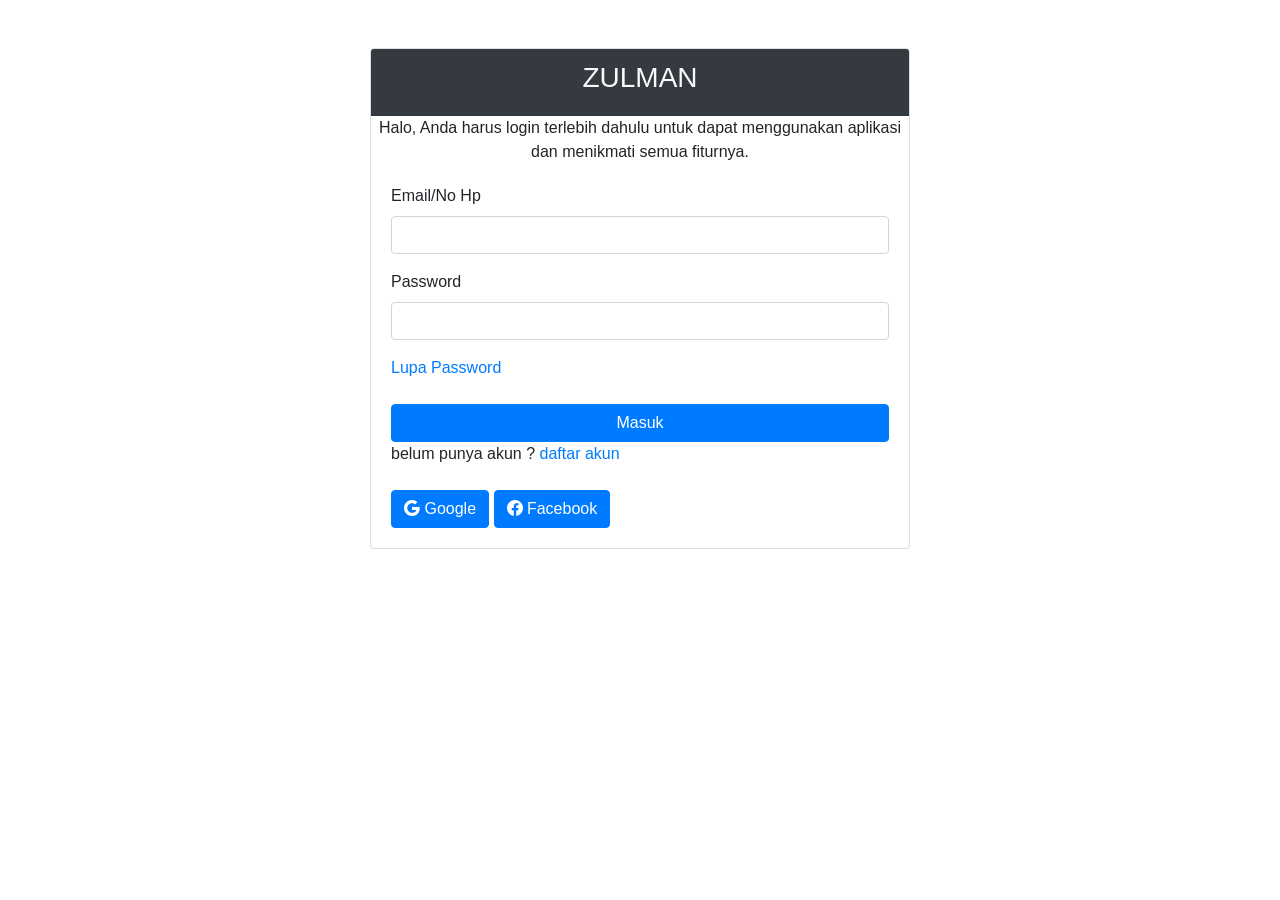
==== index.html @ c05bef80 "Add files via upload" ====
<!DOCTYPE html>
<html lang="en">
  <head>
    <meta charset="UTF-8" />
    <meta name="viewport" content="width=device-width, initial-scale=1.0" />
    <title>Registrasi Akun</title>
    <link rel="stylesheet" href="https://cdn.jsdelivr.net/npm/bootstrap-icons@1.11.2/font/bootstrap-icons.min.css" />
    <!-- Tambahkan Bootstrap CSS -->

    <link rel="stylesheet" href="https://maxcdn.bootstrapcdn.com/bootstrap/4.0.0/css/bootstrap.min.css" />
  </head>
  <body>
    <div class="container mt-5 ">
      <div class="row justify-content-center">
        <div class=" col-md-6">
          <div class="card ">
            <div class="card-header bg-dark">
              <h3 class="text-center text-light">ZULMAN</h3>
            </div class="container-fluid">




            
            
           
            <h9 class="text-center">Halo, Anda harus login terlebih dahulu untuk dapat menggunakan aplikasi dan menikmati semua fiturnya.</h9>
            
            <div class="card-body">
              <form action="beranda.html">
                <div class="form-group">
                  <label for="Email">Email/No Hp</label>
                  <input type="Email" class="form-control" id="Email" name="Email" required />
                </div>

                <div class="form-group">
                  <label for="confirmPassword"> Password</label>
                  <input type="password" class="form-control" id="confirmPassword" name="confirmPassword" required />
                </div>
                <a href="lupa_sandi.html" target="_blank"> Lupa Password</a><br /><br />

                <button type="submit" class="btn btn-primary btn-block">Masuk</button>
              </form>
              <h9>belum punya akun ? </h9> <a href="daftar_akun.html" target="_blank"> daftar akun</a><br /><br />
              <button type="submit" class="btn btn-primary"><i class="bi bi-google"></i> Google</button>

              <button type="submit" class="btn btn-primary"><i class="bi bi-facebook"></i> Facebook</button>
            </div>
          </div>
        </div>
      </div>
    </div>

    <!-- Tambahkan Bootstrap JS dan jQuery (diperlukan oleh Bootstrap) -->
    <script src="https://code.jquery.com/jquery-3.2.1.slim.min.js"></script>
    <script src="https://cdnjs.cloudflare.com/ajax/libs/popper.js/1.12.9/umd/popper.min.js"></script>
    <script src="https://maxcdn.bootstrapcdn.com/bootstrap/4.0.0/js/bootstrap.min.js"></script>
  </body>
</html>
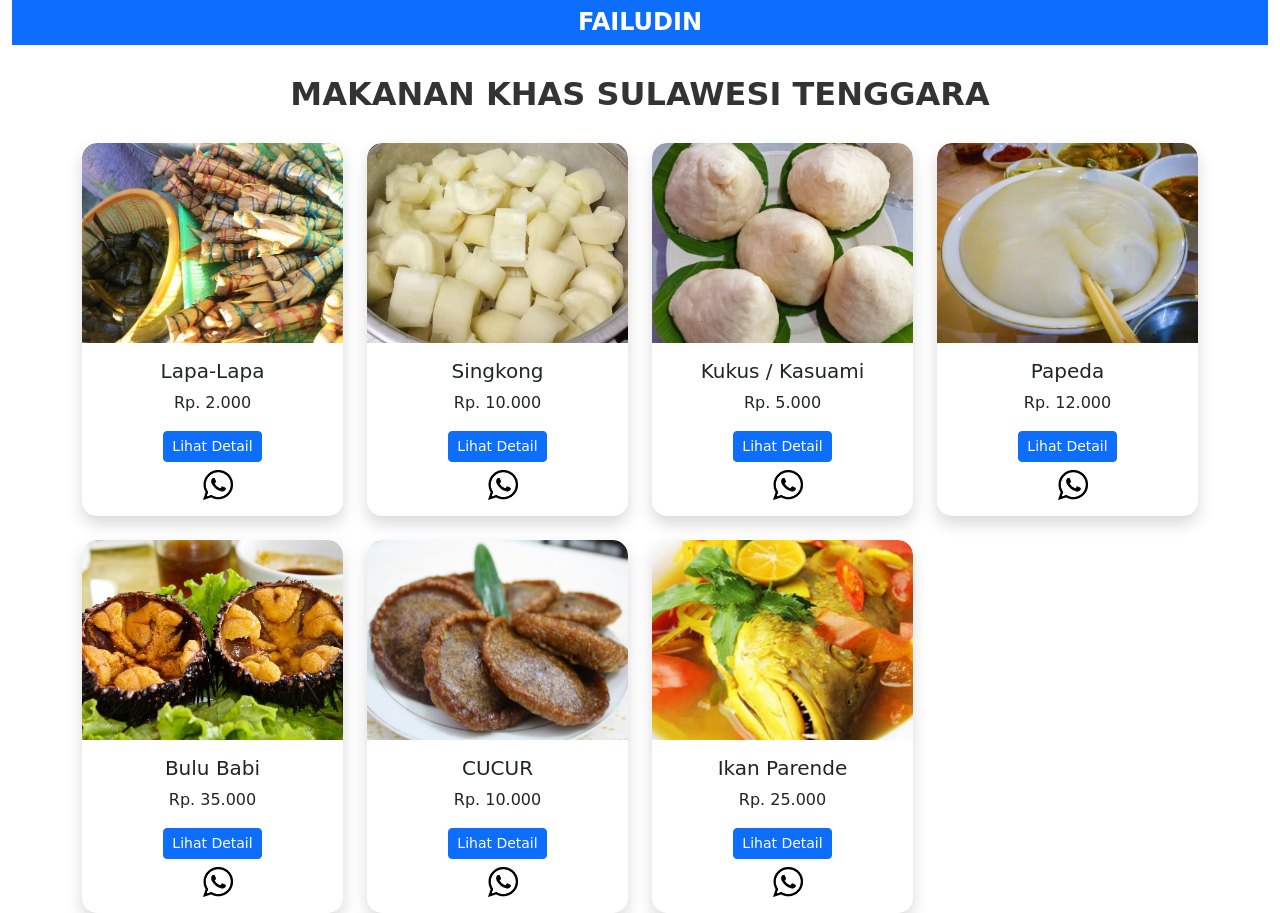
==== commit e3245dff: "Add files via upload" ====
--- a/index.html
+++ b/index.html
@@ -2,58 +2,140 @@
 <html lang="en">
   <head>
     <meta charset="UTF-8" />
-    <meta name="viewport" content="width=device-width, initial-scale=1.0" />
-    <title>Registrasi Akun</title>
+    <meta name="viewport" content="width=device-width, initial-scale=1, shrink-to-fit=no" />
+    <title>Beranda</title>
+
+    <!-- Bootstrap & Icons -->
+    <link rel="stylesheet" href="https://cdn.jsdelivr.net/npm/bootstrap@5.3.0/dist/css/bootstrap.min.css" />
     <link rel="stylesheet" href="https://cdn.jsdelivr.net/npm/bootstrap-icons@1.11.2/font/bootstrap-icons.min.css" />
-    <!-- Tambahkan Bootstrap CSS -->
 
-    <link rel="stylesheet" href="https://maxcdn.bootstrapcdn.com/bootstrap/4.0.0/css/bootstrap.min.css" />
+    <!-- Custom CSS -->
+    <link rel="stylesheet" href="style.css" />
   </head>
   <body>
-    <div class="container mt-5 ">
-      <div class="row justify-content-center">
-        <div class=" col-md-6">
-          <div class="card ">
-            <div class="card-header bg-dark">
-              <h3 class="text-center text-light">ZULMAN</h3>
-            </div class="container-fluid">
+    <!-- Navbar -->
+    <div class="container-fluid">
+      <nav class="navbar navbar-expand-lg bg-primary">
+        <div class="container-fluid">
+          <h1 class="container text-center">FAILUDIN</h1>
+        </div>
+      </nav>
+      <!-- 
+      <img src="img/mancing.jpg" alt="gambar" width="100%" height="350" class="rounded-end" /> -->
 
+      <!-- Judul -->
+      <div class="container">
+        <h2 class="fw-bold text-center">MAKANAN KHAS SULAWESI TENGGARA</h2>
 
+        <!-- Grid Produk -->
+        <div class="row row-cols-1 row-cols-sm-2 row-cols-md-4 g-4">
+          <!-- Produk 1 -->
+          <div class="col">
+            <div class="card h-100 shadow">
+              <img src="img/lapa.jpg" class="card-img-top" alt="Lapa-Lapa" />
+              <div class="card-body text-center">
+                <h5 class="card-title">Lapa-Lapa</h5>
+                <p class="card-text">Rp. 2.000</p>
+                <a href="lapa_lapa.html" class="btn btn-primary btn-sm mb-2">Lihat Detail</a><br />
+                <a href="https://wa.me/6282358102983" target="_blank">
+                  <img src="img/wa.png" alt="WhatsApp" width="30" />
+                </a>
+              </div>
+            </div>
+          </div>
 
+          <!-- Produk 2 -->
+          <div class="col">
+            <div class="card h-100 shadow">
+              <img src="img/SINGKON.jpg" class="card-img-top" alt="Singkong" />
+              <div class="card-body text-center">
+                <h5 class="card-title">Singkong</h5>
+                <p class="card-text">Rp. 10.000</p>
+                <a href="singkong.html" class="btn btn-primary btn-sm mb-2">Lihat Detail</a><br />
+                <a href="https://wa.me/6282358102983" target="_blank">
+                  <img src="img/wa.png" alt="WhatsApp" width="30" />
+                </a>
+              </div>
+            </div>
+          </div>
 
-            
-            
-           
-            <h9 class="text-center">Halo, Anda harus login terlebih dahulu untuk dapat menggunakan aplikasi dan menikmati semua fiturnya.</h9>
-            
-            <div class="card-body">
-              <form action="beranda.html">
-                <div class="form-group">
-                  <label for="Email">Email/No Hp</label>
-                  <input type="Email" class="form-control" id="Email" name="Email" required />
-                </div>
+          <!-- Produk 3 -->
+          <div class="col">
+            <div class="card h-100 shadow">
+              <img src="img/KUKUS.png" class="card-img-top" alt="Kukus" />
+              <div class="card-body text-center">
+                <h5 class="card-title">Kukus / Kasuami</h5>
+                <p class="card-text">Rp. 5.000</p>
+                <a href="kantofi.html" class="btn btn-primary btn-sm mb-2">Lihat Detail</a><br />
+                <a href="https://wa.me/6282358102983" target="_blank">
+                  <img src="img/wa.png" alt="WhatsApp" width="30" />
+                </a>
+              </div>
+            </div>
+          </div>
 
-                <div class="form-group">
-                  <label for="confirmPassword"> Password</label>
-                  <input type="password" class="form-control" id="confirmPassword" name="confirmPassword" required />
-                </div>
-                <a href="lupa_sandi.html" target="_blank"> Lupa Password</a><br /><br />
+          <!-- Produk 4 -->
+          <div class="col">
+            <div class="card h-100 shadow">
+              <img src="img/PAPEDA.jpg" class="card-img-top" alt="Papeda" />
+              <div class="card-body text-center">
+                <h5 class="card-title">Papeda</h5>
+                <p class="card-text">Rp. 12.000</p>
+                <a href="papeda.html" class="btn btn-primary btn-sm mb-2">Lihat Detail</a><br />
+                <a href="https://wa.me/6282358102983" target="_blank">
+                  <img src="img/wa.png" alt="WhatsApp" width="30" />
+                </a>
+              </div>
+            </div>
+          </div>
 
-                <button type="submit" class="btn btn-primary btn-block">Masuk</button>
-              </form>
-              <h9>belum punya akun ? </h9> <a href="daftar_akun.html" target="_blank"> daftar akun</a><br /><br />
-              <button type="submit" class="btn btn-primary"><i class="bi bi-google"></i> Google</button>
+          <!-- Produk Tambahan (contoh Bulu Babi, kamu bisa tambah lebih banyak lagi) -->
+          <div class="col">
+            <div class="card h-100 shadow">
+              <img src="img/bulu_babi.jpg" class="card-img-top" alt="Bulu Babi" />
+              <div class="card-body text-center">
+                <h5 class="card-title">Bulu Babi</h5>
+                <p class="card-text">Rp. 35.000</p>
+                <a href="bulu_babi.html" class="btn btn-primary btn-sm mb-2">Lihat Detail</a><br />
+                <a href="https://wa.me/6282358102983" target="_blank">
+                  <img src="img/wa.png" alt="WhatsApp" width="30" />
+                </a>
+              </div>
+            </div>
+          </div>
 
-              <button type="submit" class="btn btn-primary"><i class="bi bi-facebook"></i> Facebook</button>
+          <div class="col">
+            <div class="card h-100 shadow">
+              <img src="img/cucur.JPG" class="card-img-top" alt="Bulu Babi" />
+              <div class="card-body text-center">
+                <h5 class="card-title">CUCUR</h5>
+                <p class="card-text">Rp. 10.000</p>
+                <a href="cucur.html" class="btn btn-primary btn-sm mb-2">Lihat Detail</a><br />
+                <a href="https://wa.me/6282358102983" target="_blank">
+                  <img src="img/wa.png" alt="WhatsApp" width="30" />
+                </a>
+              </div>
+            </div>
+          </div>
+
+          <div class="col">
+            <div class="card h-100 shadow">
+              <img src="img/ikan_parende.jpg" class="card-img-top" alt="Bulu Babi" />
+              <div class="card-body text-center">
+                <h5 class="card-title">Ikan Parende</h5>
+                <p class="card-text">Rp. 25.000</p>
+                <a href="ikan_parende.html" class="btn btn-primary btn-sm mb-2">Lihat Detail</a><br />
+                <a href="https://wa.me/6282358102983" target="_blank">
+                  <img src="img/wa.png" alt="WhatsApp" width="30" />
+                </a>
+              </div>
             </div>
           </div>
         </div>
       </div>
-    </div>
 
-    <!-- Tambahkan Bootstrap JS dan jQuery (diperlukan oleh Bootstrap) -->
-    <script src="https://code.jquery.com/jquery-3.2.1.slim.min.js"></script>
-    <script src="https://cdnjs.cloudflare.com/ajax/libs/popper.js/1.12.9/umd/popper.min.js"></script>
-    <script src="https://maxcdn.bootstrapcdn.com/bootstrap/4.0.0/js/bootstrap.min.js"></script>
+     
+
+    <script src="https://cdn.jsdelivr.net/npm/bootstrap@5.3.0/dist/js/bootstrap.bundle.min.js"></script>
   </body>
 </html>
--- a/style.css
+++ b/style.css
@@ -0,0 +1,53 @@
+/* Atur style dasar kartu */
+.card {
+  border: none;
+  border-radius: 15px;
+  overflow: hidden;
+  box-shadow: 0 4px 12px rgba(0, 0, 0, 0.15);
+  transition: transform 0.3s ease, box-shadow 0.3s ease;
+}
+
+/* Efek hover pada kartu */
+.card:hover {
+  transform: translateY(-5px);
+  box-shadow: 0 8px 20px rgba(0, 0, 0, 0.25);
+}
+
+/* Atur gambar agar ukurannya seragam */
+.card-img-top {
+  height: 200px;
+  width: 100%;
+  object-fit: cover;
+  border-top-left-radius: 15px;
+  border-top-right-radius: 15px;
+}
+
+/* Style tombol WA agar tidak terlalu dekat */
+.card-body a img {
+  margin-left: 10px;
+}
+
+/* Judul pada navbar */
+nav h1 {
+  color: white;
+  font-weight: bold;
+  margin: auto;
+  font-size: 1.5rem;
+}
+
+/* Atur teks heading tengah */
+h2.fw-bold.text-center {
+  margin: 30px 0;
+  color: #333;
+}
+
+/* Responsive fix kalau perlu */
+@media (max-width: 768px) {
+  .card-img-top {
+    height: 180px;
+  }
+
+  nav h1 {
+    font-size: 1.2rem;
+  }
+}
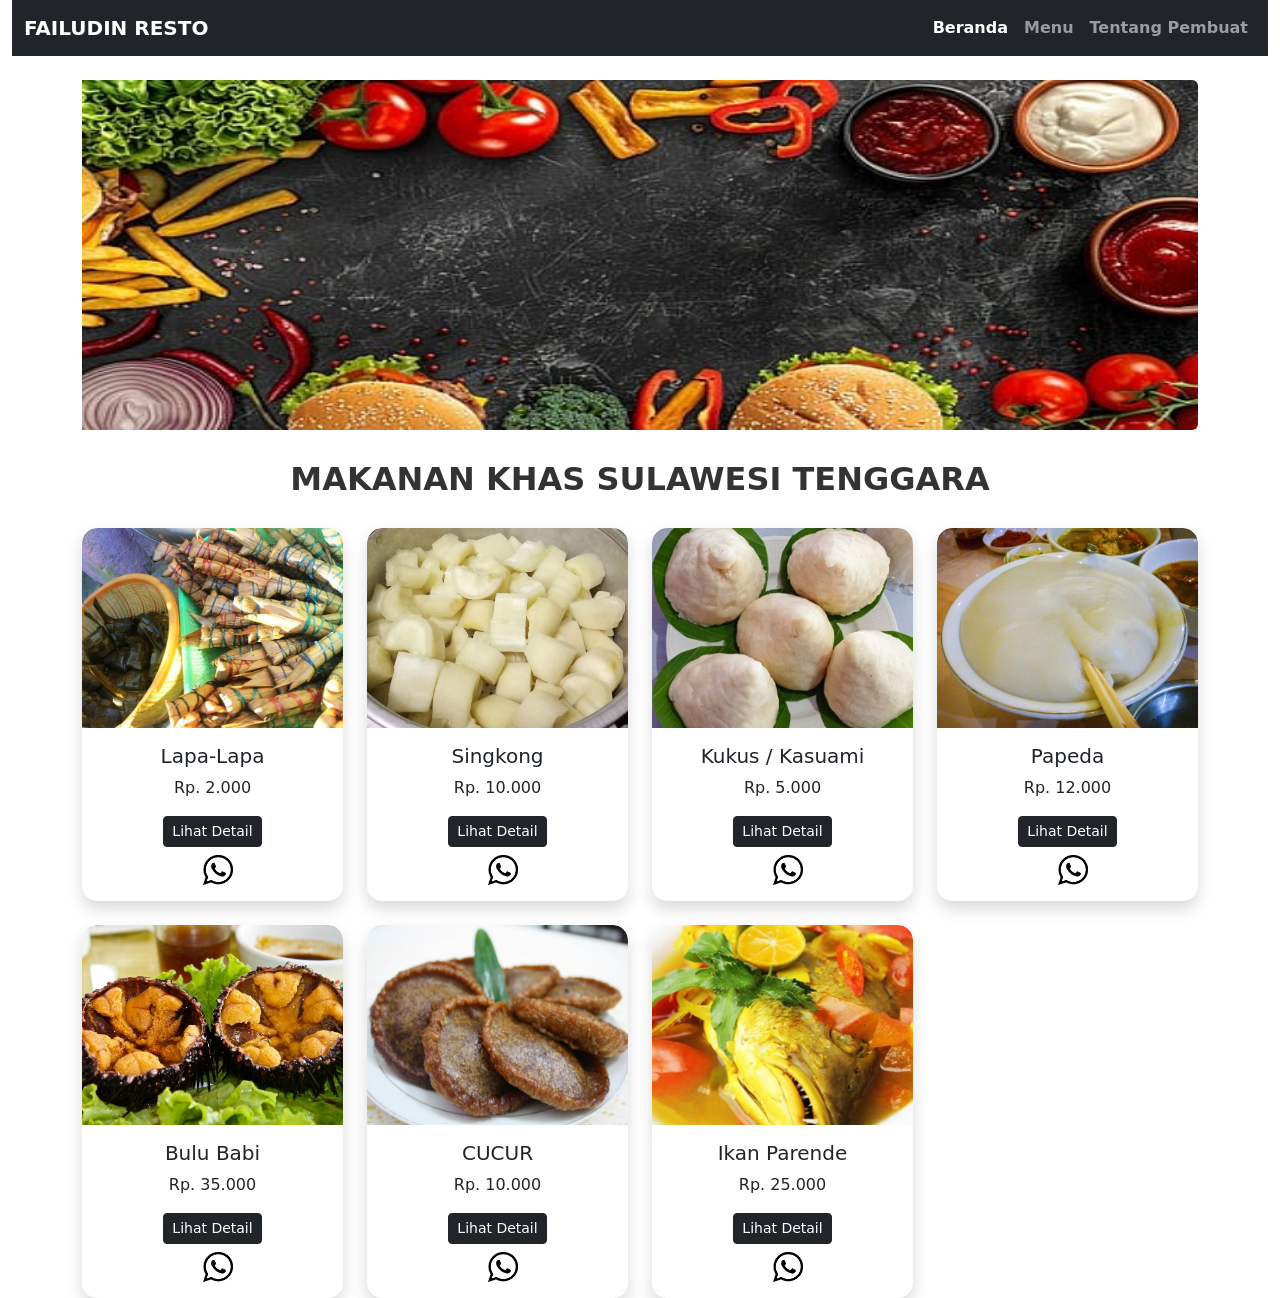
==== commit 8aa5d690: "Add files via upload" ====
--- a/index.html
+++ b/index.html
@@ -15,126 +15,142 @@
   <body>
     <!-- Navbar -->
     <div class="container-fluid">
-      <nav class="navbar navbar-expand-lg bg-primary">
+      <nav class="navbar navbar-expand-lg navbar-dark bg-dark">
         <div class="container-fluid">
-          <h1 class="container text-center">FAILUDIN</h1>
+          <a class="navbar-brand fw-bold" href="#">FAILUDIN RESTO</a>
+          <button class="navbar-toggler" type="button" data-bs-toggle="collapse" data-bs-target="#navbarNav">
+            <span class="navbar-toggler-icon"></span>
+          </button>
+          <div class="collapse navbar-collapse justify-content-end" id="navbarNav">
+            <ul class="navbar-nav">
+              <li class="nav-item">
+                <a class="nav-link active fw-bold" href="index.html">Beranda</a>
+              </li>
+              <li class="nav-item">
+                <a class="nav-link fw-bold" href="menu.html">Menu</a>
+              </li>
+              <li class="nav-item">
+                <a class="nav-link fw-bold" href="profil/index.html">Tentang Pembuat</a>
+              </li>
+            </ul>
+          </div>
         </div>
       </nav>
-      <!-- 
-      <img src="img/mancing.jpg" alt="gambar" width="100%" height="350" class="rounded-end" /> -->
+    </div>
+    <br />
+    <div class="container">
+      <img src="img/profil.jpeg" alt="gambar" width="100%" height="350" class="rounded-end" />
+    </div>
+    <!-- Judul -->
+    <div class="container">
+      <h2 class="fw-bold text-center btn-info">MAKANAN KHAS SULAWESI TENGGARA</h2>
 
-      <!-- Judul -->
-      <div class="container">
-        <h2 class="fw-bold text-center">MAKANAN KHAS SULAWESI TENGGARA</h2>
-
-        <!-- Grid Produk -->
-        <div class="row row-cols-1 row-cols-sm-2 row-cols-md-4 g-4">
-          <!-- Produk 1 -->
-          <div class="col">
-            <div class="card h-100 shadow">
-              <img src="img/lapa.jpg" class="card-img-top" alt="Lapa-Lapa" />
-              <div class="card-body text-center">
-                <h5 class="card-title">Lapa-Lapa</h5>
-                <p class="card-text">Rp. 2.000</p>
-                <a href="lapa_lapa.html" class="btn btn-primary btn-sm mb-2">Lihat Detail</a><br />
-                <a href="https://wa.me/6282358102983" target="_blank">
-                  <img src="img/wa.png" alt="WhatsApp" width="30" />
-                </a>
-              </div>
+      <!-- Grid Produk -->
+      <div class="row row-cols-1 row-cols-sm-2 row-cols-md-4 g-4">
+        <!-- Produk 1 -->
+        <div class="col">
+          <div class="card h-100 shadow">
+            <img src="img/lapa.jpg" class="card-img-top" alt="Lapa-Lapa" />
+            <div class="card-body text-center">
+              <h5 class="card-title">Lapa-Lapa</h5>
+              <p class="card-text">Rp. 2.000</p>
+              <a href="lapa_lapa.html" class="btn btn-dark btn-sm mb-2">Lihat Detail</a><br />
+              <a href="https://wa.me/6282358102983" target="_blank">
+                <img src="img/wa.png" alt="WhatsApp" width="30" />
+              </a>
             </div>
           </div>
+        </div>
 
-          <!-- Produk 2 -->
-          <div class="col">
-            <div class="card h-100 shadow">
-              <img src="img/SINGKON.jpg" class="card-img-top" alt="Singkong" />
-              <div class="card-body text-center">
-                <h5 class="card-title">Singkong</h5>
-                <p class="card-text">Rp. 10.000</p>
-                <a href="singkong.html" class="btn btn-primary btn-sm mb-2">Lihat Detail</a><br />
-                <a href="https://wa.me/6282358102983" target="_blank">
-                  <img src="img/wa.png" alt="WhatsApp" width="30" />
-                </a>
-              </div>
+        <!-- Produk 2 -->
+        <div class="col">
+          <div class="card h-100 shadow">
+            <img src="img/SINGKON.jpg" class="card-img-top" alt="Singkong" />
+            <div class="card-body text-center">
+              <h5 class="card-title">Singkong</h5>
+              <p class="card-text">Rp. 10.000</p>
+              <a href="singkong.html" class="btn btn-dark btn-sm mb-2">Lihat Detail</a><br />
+              <a href="https://wa.me/6282358102983" target="_blank">
+                <img src="img/wa.png" alt="WhatsApp" width="30" />
+              </a>
             </div>
           </div>
+        </div>
 
-          <!-- Produk 3 -->
-          <div class="col">
-            <div class="card h-100 shadow">
-              <img src="img/KUKUS.png" class="card-img-top" alt="Kukus" />
-              <div class="card-body text-center">
-                <h5 class="card-title">Kukus / Kasuami</h5>
-                <p class="card-text">Rp. 5.000</p>
-                <a href="kantofi.html" class="btn btn-primary btn-sm mb-2">Lihat Detail</a><br />
-                <a href="https://wa.me/6282358102983" target="_blank">
-                  <img src="img/wa.png" alt="WhatsApp" width="30" />
-                </a>
-              </div>
+        <!-- Produk 3 -->
+        <div class="col">
+          <div class="card h-100 shadow">
+            <img src="img/KUKUS.png" class="card-img-top" alt="Kukus" />
+            <div class="card-body text-center">
+              <h5 class="card-title">Kukus / Kasuami</h5>
+              <p class="card-text">Rp. 5.000</p>
+              <a href="kantofi.html" class="btn btn-dark btn-sm mb-2">Lihat Detail</a><br />
+              <a href="https://wa.me/6282358102983" target="_blank">
+                <img src="img/wa.png" alt="WhatsApp" width="30" />
+              </a>
             </div>
           </div>
+        </div>
 
-          <!-- Produk 4 -->
-          <div class="col">
-            <div class="card h-100 shadow">
-              <img src="img/PAPEDA.jpg" class="card-img-top" alt="Papeda" />
-              <div class="card-body text-center">
-                <h5 class="card-title">Papeda</h5>
-                <p class="card-text">Rp. 12.000</p>
-                <a href="papeda.html" class="btn btn-primary btn-sm mb-2">Lihat Detail</a><br />
-                <a href="https://wa.me/6282358102983" target="_blank">
-                  <img src="img/wa.png" alt="WhatsApp" width="30" />
-                </a>
-              </div>
+        <!-- Produk 4 -->
+        <div class="col">
+          <div class="card h-100 shadow">
+            <img src="img/PAPEDA.jpg" class="card-img-top" alt="Papeda" />
+            <div class="card-body text-center">
+              <h5 class="card-title">Papeda</h5>
+              <p class="card-text">Rp. 12.000</p>
+              <a href="papeda.html" class="btn btn-dark btn-sm mb-2">Lihat Detail</a><br />
+              <a href="https://wa.me/6282358102983" target="_blank">
+                <img src="img/wa.png" alt="WhatsApp" width="30" />
+              </a>
             </div>
           </div>
+        </div>
 
-          <!-- Produk Tambahan (contoh Bulu Babi, kamu bisa tambah lebih banyak lagi) -->
-          <div class="col">
-            <div class="card h-100 shadow">
-              <img src="img/bulu_babi.jpg" class="card-img-top" alt="Bulu Babi" />
-              <div class="card-body text-center">
-                <h5 class="card-title">Bulu Babi</h5>
-                <p class="card-text">Rp. 35.000</p>
-                <a href="bulu_babi.html" class="btn btn-primary btn-sm mb-2">Lihat Detail</a><br />
-                <a href="https://wa.me/6282358102983" target="_blank">
-                  <img src="img/wa.png" alt="WhatsApp" width="30" />
-                </a>
-              </div>
+        <!-- Produk Tambahan (contoh Bulu Babi, kamu bisa tambah lebih banyak lagi) -->
+        <div class="col">
+          <div class="card h-100 shadow">
+            <img src="img/bulu_babi.jpg" class="card-img-top" alt="Bulu Babi" />
+            <div class="card-body text-center">
+              <h5 class="card-title">Bulu Babi</h5>
+              <p class="card-text">Rp. 35.000</p>
+              <a href="bulu_babi.html" class="btn btn-dark btn-sm mb-2">Lihat Detail</a><br />
+              <a href="https://wa.me/6282358102983" target="_blank">
+                <img src="img/wa.png" alt="WhatsApp" width="30" />
+              </a>
             </div>
           </div>
+        </div>
 
-          <div class="col">
-            <div class="card h-100 shadow">
-              <img src="img/cucur.JPG" class="card-img-top" alt="Bulu Babi" />
-              <div class="card-body text-center">
-                <h5 class="card-title">CUCUR</h5>
-                <p class="card-text">Rp. 10.000</p>
-                <a href="cucur.html" class="btn btn-primary btn-sm mb-2">Lihat Detail</a><br />
-                <a href="https://wa.me/6282358102983" target="_blank">
-                  <img src="img/wa.png" alt="WhatsApp" width="30" />
-                </a>
-              </div>
+        <div class="col">
+          <div class="card h-100 shadow">
+            <img src="img/cucur.JPG" class="card-img-top" alt="Bulu Babi" />
+            <div class="card-body text-center">
+              <h5 class="card-title">CUCUR</h5>
+              <p class="card-text">Rp. 10.000</p>
+              <a href="cucur.html" class="btn btn-dark btn-sm mb-2">Lihat Detail</a><br />
+              <a href="https://wa.me/6282358102983" target="_blank">
+                <img src="img/wa.png" alt="WhatsApp" width="30" />
+              </a>
             </div>
           </div>
+        </div>
 
-          <div class="col">
-            <div class="card h-100 shadow">
-              <img src="img/ikan_parende.jpg" class="card-img-top" alt="Bulu Babi" />
-              <div class="card-body text-center">
-                <h5 class="card-title">Ikan Parende</h5>
-                <p class="card-text">Rp. 25.000</p>
-                <a href="ikan_parende.html" class="btn btn-primary btn-sm mb-2">Lihat Detail</a><br />
-                <a href="https://wa.me/6282358102983" target="_blank">
-                  <img src="img/wa.png" alt="WhatsApp" width="30" />
-                </a>
-              </div>
+        <div class="col">
+          <div class="card h-100 shadow">
+            <img src="img/ikan_parende.jpg" class="card-img-top" alt="Bulu Babi" />
+            <div class="card-body text-center">
+              <h5 class="card-title">Ikan Parende</h5>
+              <p class="card-text">Rp. 25.000</p>
+              <a href="ikan_parende.html" class="btn btn-dark btn-sm mb-2">Lihat Detail</a><br />
+              <a href="https://wa.me/6282358102983" target="_blank">
+                <img src="img/wa.png" alt="WhatsApp" width="30" />
+              </a>
             </div>
           </div>
         </div>
       </div>
-
-     
+    </div>
 
     <script src="https://cdn.jsdelivr.net/npm/bootstrap@5.3.0/dist/js/bootstrap.bundle.min.js"></script>
   </body>
--- a/style.css
+++ b/style.css
@@ -50,4 +50,15 @@
   nav h1 {
     font-size: 1.2rem;
   }
+
+  .bg-maroon {
+    background-color: #800000 !important; /* Warna maroon */
+  }
+  .navbar-maroon .navbar-brand,
+  .navbar-maroon .nav-link {
+    color: black !important; /* Teks hitam */
+  }
+  .navbar-maroon .nav-link:hover {
+    color: white !important; /* Hover opsional */
+  }
 }
